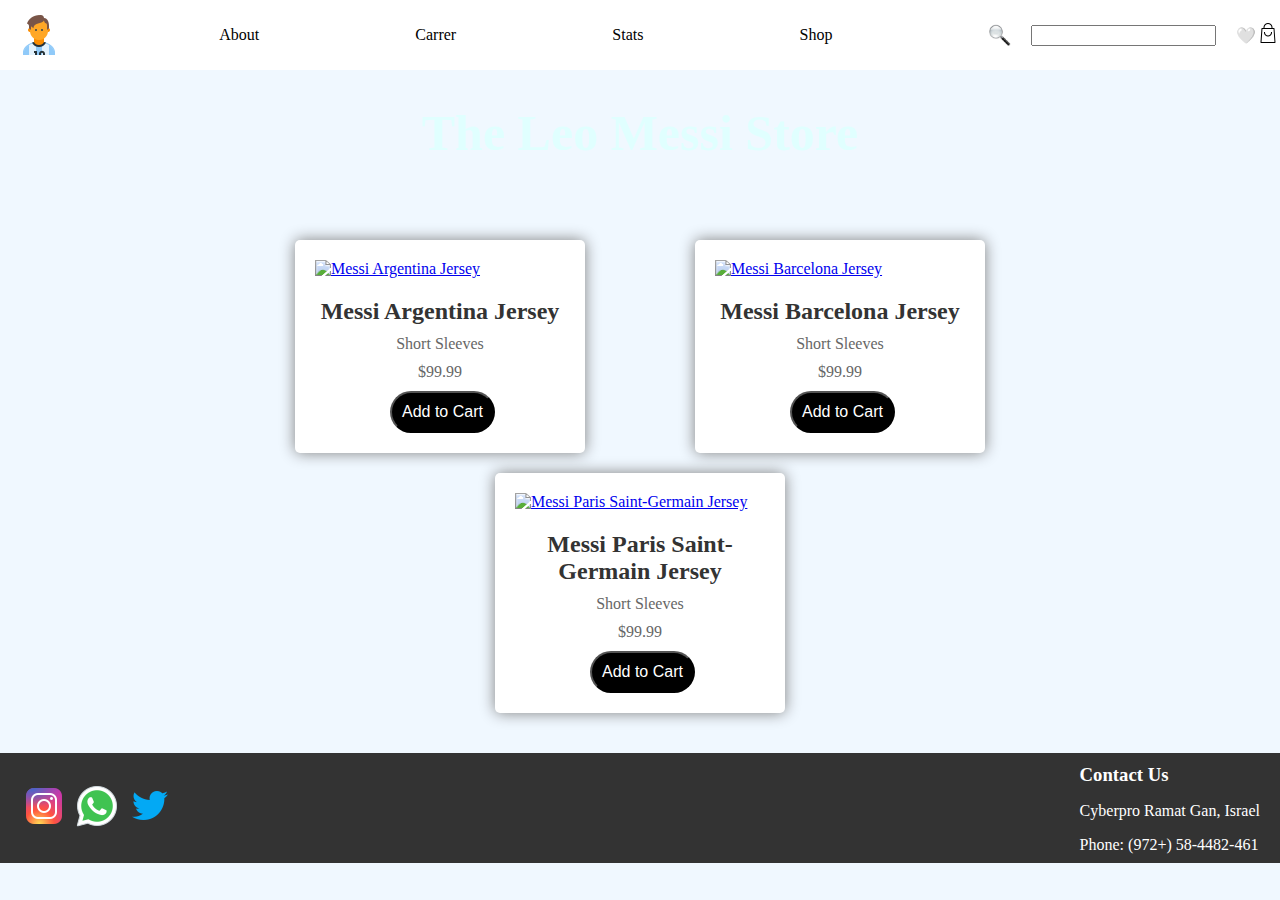
==== index.html @ 50b9826c "test" ====
<!DOCTYPE html>
<html lang="en">
  <head>
    <meta charset="UTF-8" />
    <meta http-equiv="X-UA-Compatible" content="IE=edge" />
    <meta name="viewport" content="width=device-width, initial-scale=1.0" />
    <title>Document</title>
    <link rel="stylesheet" href="shop-project.css" />
  </head>
  <body>
    <div class="nav-bar">
      <img class="icon-nav-bar" src="images/icons8-messi-48.png" />
      <a href="#about">About</a>
      <a href="#carrer">Carrer</a>
      <a href="#stats">Stats</a>
      <a href="#shop">Shop</a>
      <div class="nav-bar-right-side">
        <img class="icon-search" src="images/searchIcon.png" alt="error" />
        <input class="search-bar" type="text" />
        🤍
        <a href="" class="shopping-icon"
          ><img src="images/icons8-shopping-bag-24.png" alt=""
        /></a>
      </div>
    </div>
    <div class="main-vid"> 
      <video autoplay muted src="./images/Y2Mate.is - Messi In Ultra 4K•Goals•Dribbles-7D1BO0a9vTo-1080p-1656769812870.mp4"
       ></video>
      <div class="main-text">
        <h1 id="head-line">The Leo Messi Store</h1>
        <h2 id="about">About</h2>
        <p>
          Lionel Messi, is an Argentine professional football player who is
          widely considered as one of the greatest footballers of all time. Born
          in Rosario, Argentina in 1987, Messi showed a natural talent for
          football from a young age and was quickly signed by FC Barcelona youth
          team, La Masia, at the age of 13. Since then, Messi has played for FC
          Barcelona for the most of his professional career, becoming the club's
          all-time top scorer and leading the team to numerous domestic and
          international titles. He has also won a record seven Ballon d'Or
          awards, given annually to the world's best player, and is known for
          his incredible skill, agility, and vision on the pitch. Off the field,
          Messi is known for his humility and philanthropy. He has established
          the Leo Messi Foundation, which focuses on improving healthcare and
          education for children in need around the world. He has also been
          involved in various charity initiatives, including UNICEF and the
          fight against childhood cancer. Messi has always remained dedicated to
          his sport and still continues to inspire millions of fans around the
          world with his talent, determination, and positive attitude.
        </p>
        <hr />
        <h2 id="carrer">Carrer</h2>
        <p>
          Messi began playing football at a young age and joined the youth
          academy of FC Barcelona when he was just 13 years old. Messi quickly
          progressed through the ranks and made his professional debut for
          Barcelona in 2004, at the age of 17. Over the years, Messi has won
          numerous trophies and awards. He has won ten La Liga titles, seven
          Copa del Rey titles, and four UEFA Champions League titles with
          Barcelona. Messi has also won the Ballon d'Or award, which is given to
          the best football player in the world, a record seven times. Messi's
          impressive career has been marked by his incredible skill and
          technique on the pitch. He is known for his dribbling ability, quick
          footwork, and precise finishing. Messi has scored over 800 career
          goals, a record that places him among the greatest goal-scorers in
          football history. He has also set countless of records during his
          career including most assists, most goals per min, most man of the
          match and many more... Messi has also had success with the Argentine
          national team, despite facing several setbacks over the years. He has
          helped Argentina win several major tournaments, including the 2008
          Olympic gold medal and the 2021 Copa America and ofcourse the 2022
          world cup. Messi is often treated as a 'god' among his fans in
          Argentina and outside. Messi's dedication and commitment to the sport
          have earned him a reputation as a role model for young football
          players around the world. In summary, Lionel Messi's career has been
          marked by his incredible skill, talent, and dedication to the sport of
          football. He has won numerous trophies and awards, set many records,
          and cemented his legacy as the greatest players of all time.
        </p>
        <hr />
        <h2 id="stats">Stats</h2>
        <ul>
          <li>Total carrer goals: 803</li>
          <li>Total carrer assits: 354</li>
          <li>Total appearences: 1019</li>
          <li>Average goals per game: 0.8</li>
          <li>Man of the match awards: 314</li>
          <li>International goals: 102</li>
          <li>UEFA Champions League goals: 129</li>
          <li>La-Liga goals: 474</li>
          <li>French League goals: 10</li>
        </ul>
        <p>
          It's important to note that Messi's statistics are constantly changing
          as he continues to play and score goals. Additionally, these numbers
          only scratch the surface of Messi's impact on the game of football.
          His skill, creativity, and leadership have helped make him the
          greatest players of all time.
        </p>
      </div>
    </div>

    <div class="container">
      <div class="product" id="shop">
        <a href="shop1.html">
          <img
            src="https://encrypted-tbn2.gstatic.com/shopping?q=tbn:ANd9GcSwTUm6o6D-1E9zUqXAoU05Ric-n4FNuNCIZESh40vGFtsQRJ_7i7Lk2swJgX5Jgup98iIwuqjs8qbsfHAyjAyoZQ4Mij6kBb9Gcp8afJ-Hv_9KG6MSOo0ojQ&usqp=CAE"
            alt="Messi Argentina Jersey"
        /></a>
        <h3>Messi Argentina Jersey</h3>
        <p>Short Sleeves</p>
        <p>$99.99</p>
        <a href="shop1.html"><button>Add to Cart</button></a>
      </div>
      <div class="product">
        <a href="shop2.html">
          <img
            src="https://m.media-amazon.com/images/W/IMAGERENDERING_521856-T1/images/I/51pN7eJJLlL.jpg"
            alt="Messi Barcelona Jersey"
          />
        </a>
        <h3>Messi Barcelona Jersey</h3>
        <p>Short Sleeves</p>
        <p>$99.99</p>
        <a href="shop2.html"><button>Add to Cart</button></a>
      </div>
      <div class="product">
        <a href="shop3.html">
          <img
            src="https://images.footballfanatics.com/paris-saint-germain/paris-saint-germain-home-vapor-match-shirt-2022-23-with-messi-30-printing_ss4_p-13328348+u-ci0dlcy7rx9hzl1gd46d+v-ea3ad315892242e1b8e927ffd8d22c2b.jpg?_hv=2&w=600"
            alt="Messi Paris Saint-Germain Jersey"
        /></a>
        <h3>Messi Paris Saint-Germain Jersey</h3>
        <p>Short Sleeves</p>
        <p>$99.99</p>
        <a href="shop3.html"><button>Add to Cart</button></a>
      </div>
    </div>
    <footer>
      <div class="social-media">
        <a href="http://instagram.com"
          ><img src="images/icons8-instagram-48.png"
        /></a>
        <a href="http://whatsapp.com"
          ><img src="images/icons8-whatsapp-48.png"
        /></a>
        <a href="http://twitter.com"
          ><img src="images/icons8-twitter-48.png"
        /></a>
      </div>
      <div class="contact-us">
        <h3>Contact Us</h3>
        <p>Cyberpro Ramat Gan, Israel</p>
        <p>Phone: (972+) 58-4482-461</p>
      </div>
    </footer>
  </body>
</html>
---- shop-project.css ----
body {
  background-color: aliceblue;
  margin: unset;
}
.nav-bar {
  background-color: white;
  height: 70px;
  display: flex;
  justify-content: space-between;
  align-items: center;
}
.icon-nav-bar {
  margin-left: 15px;
}
.icon-search {
  height: 80%;
  width: 100%;
}
.nav-bar-right-side {
  height: 40%;
  max-width: 40%;
  display: flex;
  align-items: center;
}
.search-bar {
  margin-left: 20px;
  margin-right: 20px;
}
.shopping-icon {
  margin-left: 20px;
  margin-right: 15px;
}

.main-vid {
  height: 100%;
  width: 100%;
  position: relative;
  display: flex;
  flex-direction: row;
  justify-content: center;
  align-content: center;
}
video {
  width: -webkit-fill-available;
  object-fit: contain;
  overflow-clip-margin: content-box;
}
.main-text {
  position: absolute;
  top: 0;
  left: 10%;
  color: snow;
  font-size: 140%;
  text-align: center;
  width: 80%;
  height: 100%;
  overflow-y: auto;
}

#about {
text-align: center;}
#carrer {
text-align: center;}
#stats {
  text-align: center;
}
#head-line {
  text-align: center;
  color: lightcyan;
  font-size: 50px;
  text-decoration: wavy;
  margin-bottom: 2em;
}

.container {
  max-width: 800px;
  margin: 0 auto;
  padding: 20px;
  display: flex;
  flex-wrap: wrap;
  justify-content: space-around;
}

.product {
  width: 250px;
  background-color: white;
  margin-bottom: 20px;
  padding: 20px;
  border-radius: 5px;
  box-shadow: 0 0 15px grey;
}

.product img {
  display: block;
  max-width: 100%;
  height: auto;
  margin-bottom: 20px;
}

.product h3 {
  text-align: center;
  font-size: 24px;
  margin: 0;
  margin-bottom: 10px;
  color: #333;
}

.product p {
  margin: 0;
  margin-bottom: 10px;
  font-size: 16px;
  color: #666;
  text-align: center;
}

.product button {
  margin-left: 75px;
  background-color: black;
  color: white;
  padding: 10px;
  border-radius: 50px;
  font-size: 16px;
  cursor: pointer;
  transition: background-color 0.5s ease-in-out;
}

.product button:hover {
  background-color: gray;
}

footer {
  background-color: #333;
  height: 70px;
  color: white;
  display: flex;
  justify-content: space-between;
  align-items: center;
  padding: 20px;
}

.social-media {
  color: #fff;
  font-size: 20px;
  margin-right: 10px;
}

.contact-us h3 {
  margin-bottom: 10px;
}

.nav-bar a{
all: unset;
cursor: pointer;
}

::-webkit-scrollbar{
  width: 0;
  height: 0;
}
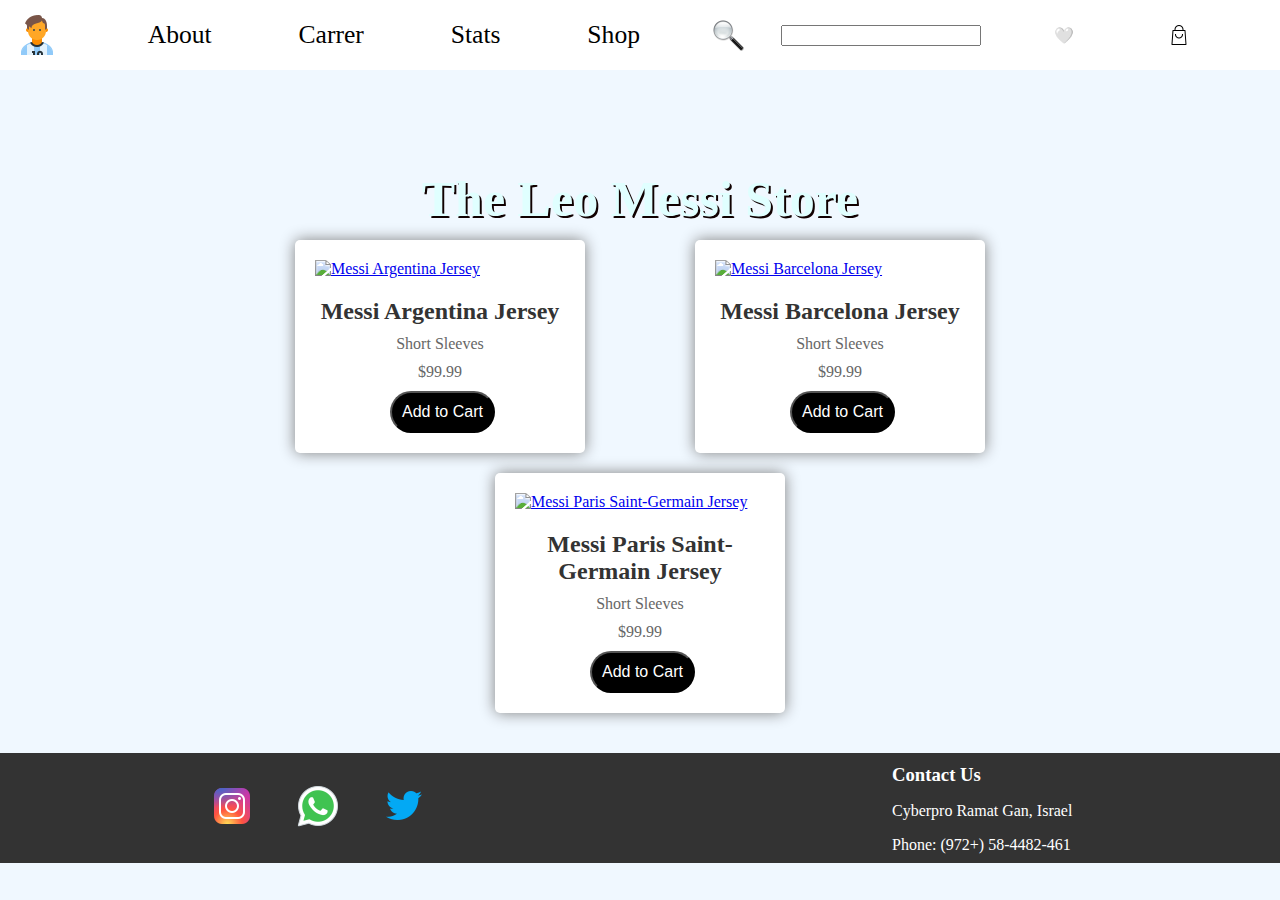
==== commit 35a8ee36: "final" ====
--- a/index.html
+++ b/index.html
@@ -9,23 +9,32 @@
   </head>
   <body>
     <div class="nav-bar">
-      <img class="icon-nav-bar" src="images/icons8-messi-48.png" />
-      <a href="#about">About</a>
-      <a href="#carrer">Carrer</a>
-      <a href="#stats">Stats</a>
-      <a href="#shop">Shop</a>
+      <div id="left-nav-section">
+        <img class="icon-nav-bar" src="images/icons8-messi-48.png" />
+        <a href="#about" class="home-buttons">About</a>
+        <a href="#carrer" class="home-buttons">Carrer</a>
+        <a href="#stats" class="home-buttons">Stats</a>
+        <a href="#shop" class="home-buttons">Shop</a>
+      </div>
       <div class="nav-bar-right-side">
         <img class="icon-search" src="images/searchIcon.png" alt="error" />
         <input class="search-bar" type="text" />
+
         🤍
-        <a href="" class="shopping-icon"
-          ><img src="images/icons8-shopping-bag-24.png" alt=""
-        /></a>
+        <img
+          class="shopping-icon"
+          src="images/icons8-shopping-bag-24.png"
+          alt=""
+        />
       </div>
     </div>
-    <div class="main-vid"> 
-      <video autoplay muted src="./images/Y2Mate.is - Messi In Ultra 4K•Goals•Dribbles-7D1BO0a9vTo-1080p-1656769812870.mp4"
-       ></video>
+    <div class="main-vid">
+      <video
+        loop
+        autoplay
+        muted
+        src="./images/Y2Mate.is - Messi In Ultra 4K•Goals•Dribbles-7D1BO0a9vTo-720p-1655212377060 (1) (1).mp4"
+      ></video>
       <div class="main-text">
         <h1 id="head-line">The Leo Messi Store</h1>
         <h2 id="about">About</h2>
@@ -139,13 +148,13 @@
     <footer>
       <div class="social-media">
         <a href="http://instagram.com"
-          ><img src="images/icons8-instagram-48.png"
+          ><img id="instagram" src="images/icons8-instagram-48.png"
         /></a>
         <a href="http://whatsapp.com"
-          ><img src="images/icons8-whatsapp-48.png"
+          ><img id="whatsapp" src="images/icons8-whatsapp-48.png"
         /></a>
         <a href="http://twitter.com"
-          ><img src="images/icons8-twitter-48.png"
+          ><img id="twitter" src="images/icons8-twitter-48.png"
         /></a>
       </div>
       <div class="contact-us">
--- a/shop-project.css
+++ b/shop-project.css
@@ -1,6 +1,11 @@
+/* adjusted to desktop and multiple devices */
 body {
   background-color: aliceblue;
   margin: unset;
+  display: flex;
+  align-items: center;
+  justify-content: center;
+  flex-direction: column;
 }
 .nav-bar {
   background-color: white;
@@ -8,29 +13,42 @@
   display: flex;
   justify-content: space-between;
   align-items: center;
+  width: 100%;
 }
 .icon-nav-bar {
-  margin-left: 15px;
+  margin-left: 1vw;
+}
+#left-nav-section {
+  display: flex;
+  justify-content: space-between;
+  align-items: center;
+  width: 50%;
+}
+.nav-bar-right-side {
+  height: auto;
+  width: 50%;
+  display: flex;
+  align-items: center;
+  justify-content: space-evenly;
 }
 .icon-search {
-  height: 80%;
-  width: 100%;
-}
-.nav-bar-right-side {
-  height: 40%;
-  max-width: 40%;
-  display: flex;
-  align-items: center;
+  width: 2.5vw;
+  height: auto;
 }
 .search-bar {
-  margin-left: 20px;
-  margin-right: 20px;
+  margin-left: -3vw;
+  width: 30%;
 }
+
 .shopping-icon {
   margin-left: 20px;
   margin-right: 15px;
 }
-
+.nav-bar a {
+  all: unset;
+  cursor: pointer;
+  font-size: 2vw;
+}
 .main-vid {
   height: 100%;
   width: 100%;
@@ -55,21 +73,21 @@
   width: 80%;
   height: 100%;
   overflow-y: auto;
+  text-shadow: 2px 2px #100101;
 }
 
-#about {
-text-align: center;}
-#carrer {
-text-align: center;}
-#stats {
-  text-align: center;
+::-webkit-scrollbar {
+  width: 0;
+  height: 0;
 }
+
 #head-line {
   text-align: center;
   color: lightcyan;
   font-size: 50px;
   text-decoration: wavy;
-  margin-bottom: 2em;
+  margin-bottom: 3em;
+  margin-top: 2em;
 }
 
 .container {
@@ -133,27 +151,29 @@
   height: 70px;
   color: white;
   display: flex;
-  justify-content: space-between;
+  justify-content: space-around;
   align-items: center;
   padding: 20px;
+  width: 100%;
 }
 
 .social-media {
+  display: flex;
+
   color: #fff;
   font-size: 20px;
   margin-right: 10px;
 }
-
+#instagram {
+  margin-right: 3vw;
+}
+#whatsapp {
+  margin-right: 3vw;
+}
+#twitter {
+  margin-right: 3vw;
+}
 .contact-us h3 {
   margin-bottom: 10px;
 }
 
-.nav-bar a{
-all: unset;
-cursor: pointer;
-}
-
-::-webkit-scrollbar{
-  width: 0;
-  height: 0;
-}
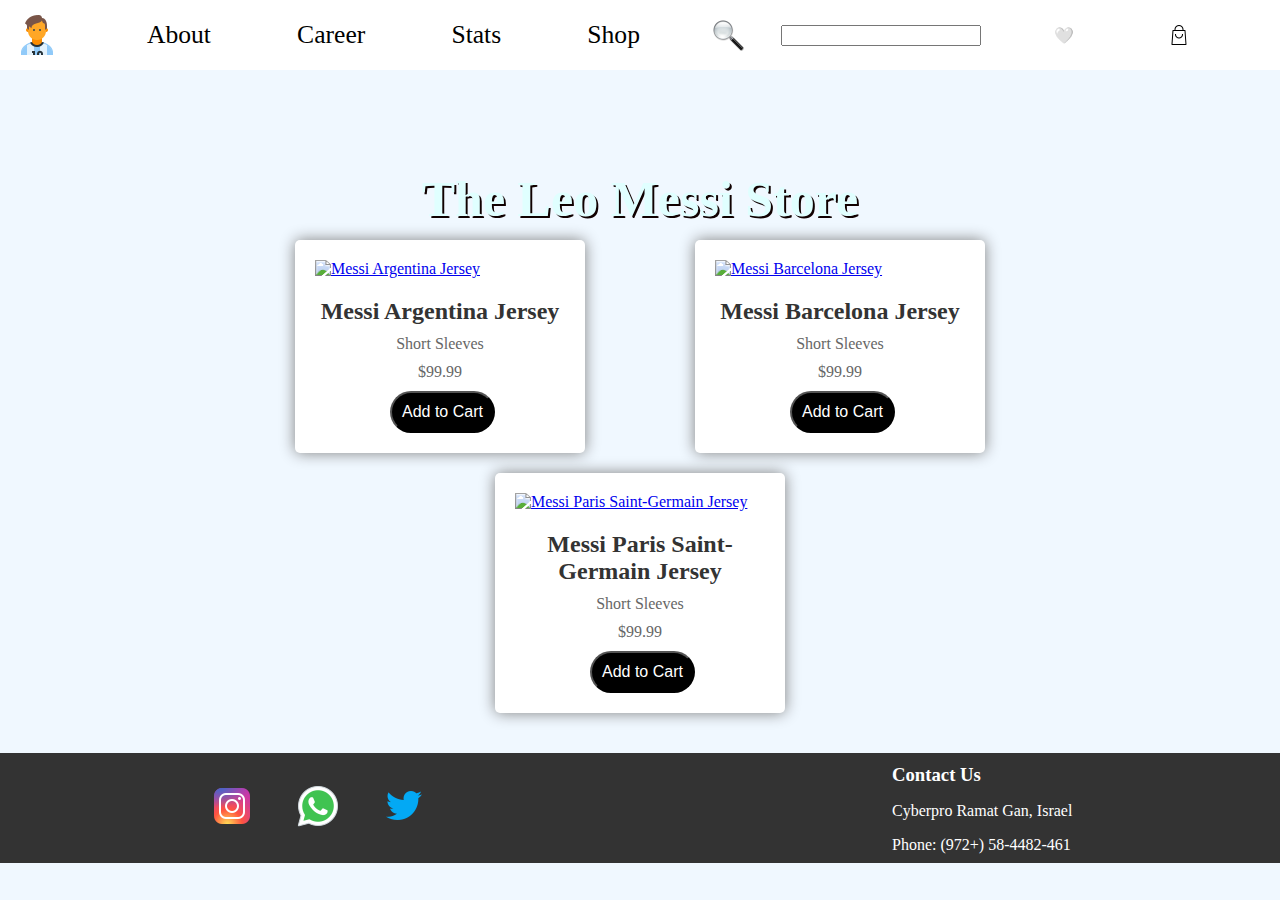
==== commit 8565a4dc: "finalproject" ====
--- a/index.html
+++ b/index.html
@@ -4,7 +4,7 @@
     <meta charset="UTF-8" />
     <meta http-equiv="X-UA-Compatible" content="IE=edge" />
     <meta name="viewport" content="width=device-width, initial-scale=1.0" />
-    <title>Document</title>
+    <title>The-Messi-Store</title>
     <link rel="stylesheet" href="shop-project.css" />
   </head>
   <body>
@@ -12,7 +12,7 @@
       <div id="left-nav-section">
         <img class="icon-nav-bar" src="images/icons8-messi-48.png" />
         <a href="#about" class="home-buttons">About</a>
-        <a href="#carrer" class="home-buttons">Carrer</a>
+        <a href="#career" class="home-buttons">Career</a>
         <a href="#stats" class="home-buttons">Stats</a>
         <a href="#shop" class="home-buttons">Shop</a>
       </div>
@@ -58,7 +58,7 @@
           world with his talent, determination, and positive attitude.
         </p>
         <hr />
-        <h2 id="carrer">Carrer</h2>
+        <h2 id="career">Career</h2>
         <p>
           Messi began playing football at a young age and joined the youth
           academy of FC Barcelona when he was just 13 years old. Messi quickly
@@ -67,24 +67,25 @@
           numerous trophies and awards. He has won ten La Liga titles, seven
           Copa del Rey titles, and four UEFA Champions League titles with
           Barcelona. Messi has also won the Ballon d'Or award, which is given to
-          the best football player in the world, a record seven times. Messi's
-          impressive career has been marked by his incredible skill and
-          technique on the pitch. He is known for his dribbling ability, quick
-          footwork, and precise finishing. Messi has scored over 800 career
-          goals, a record that places him among the greatest goal-scorers in
-          football history. He has also set countless of records during his
-          career including most assists, most goals per min, most man of the
-          match and many more... Messi has also had success with the Argentine
-          national team, despite facing several setbacks over the years. He has
-          helped Argentina win several major tournaments, including the 2008
-          Olympic gold medal and the 2021 Copa America and ofcourse the 2022
-          world cup. Messi is often treated as a 'god' among his fans in
-          Argentina and outside. Messi's dedication and commitment to the sport
-          have earned him a reputation as a role model for young football
-          players around the world. In summary, Lionel Messi's career has been
-          marked by his incredible skill, talent, and dedication to the sport of
-          football. He has won numerous trophies and awards, set many records,
-          and cemented his legacy as the greatest players of all time.
+          the best football player in the world. He has won this award a record
+          of seven times! Messi's impressive career has been marked by his
+          incredible skill and technique on the pitch. He is known for his
+          dribbling ability, quick footwork, and precise finishing. Messi has
+          scored over 800 career goals, a record that cements him as the
+          greatest goal-scorers in football history. He has also set countless
+          of records during his career including most assists, most goals per
+          min, most man of the match awards, most goals in the top 5 leagues and
+          many more... Messi has also had success with the Argentine national
+          team, despite facing several set backs over the years. He has helped
+          Argentina win several major tournaments, including the 2008 Olympic
+          gold medal and the 2021 Copa America and of course the 2022 world cup.
+          Messi is often treated as a 'god' among his fans in Argentina and
+          outside. Messi's dedication and commitment to the sport has earned him
+          a reputation as a role model for young football players around the
+          world. In summary, Lionel Messi's career has been marked by his
+          incredible skill, talent, and dedication to the sport of football. He
+          has won numerous trophies and awards, set many records, and cemented
+          his legacy as the greatest players of all time.
         </p>
         <hr />
         <h2 id="stats">Stats</h2>
--- a/shop-project.css
+++ b/shop-project.css
@@ -164,6 +164,7 @@
   font-size: 20px;
   margin-right: 10px;
 }
+
 #instagram {
   margin-right: 3vw;
 }
@@ -176,4 +177,3 @@
 .contact-us h3 {
   margin-bottom: 10px;
 }
-
